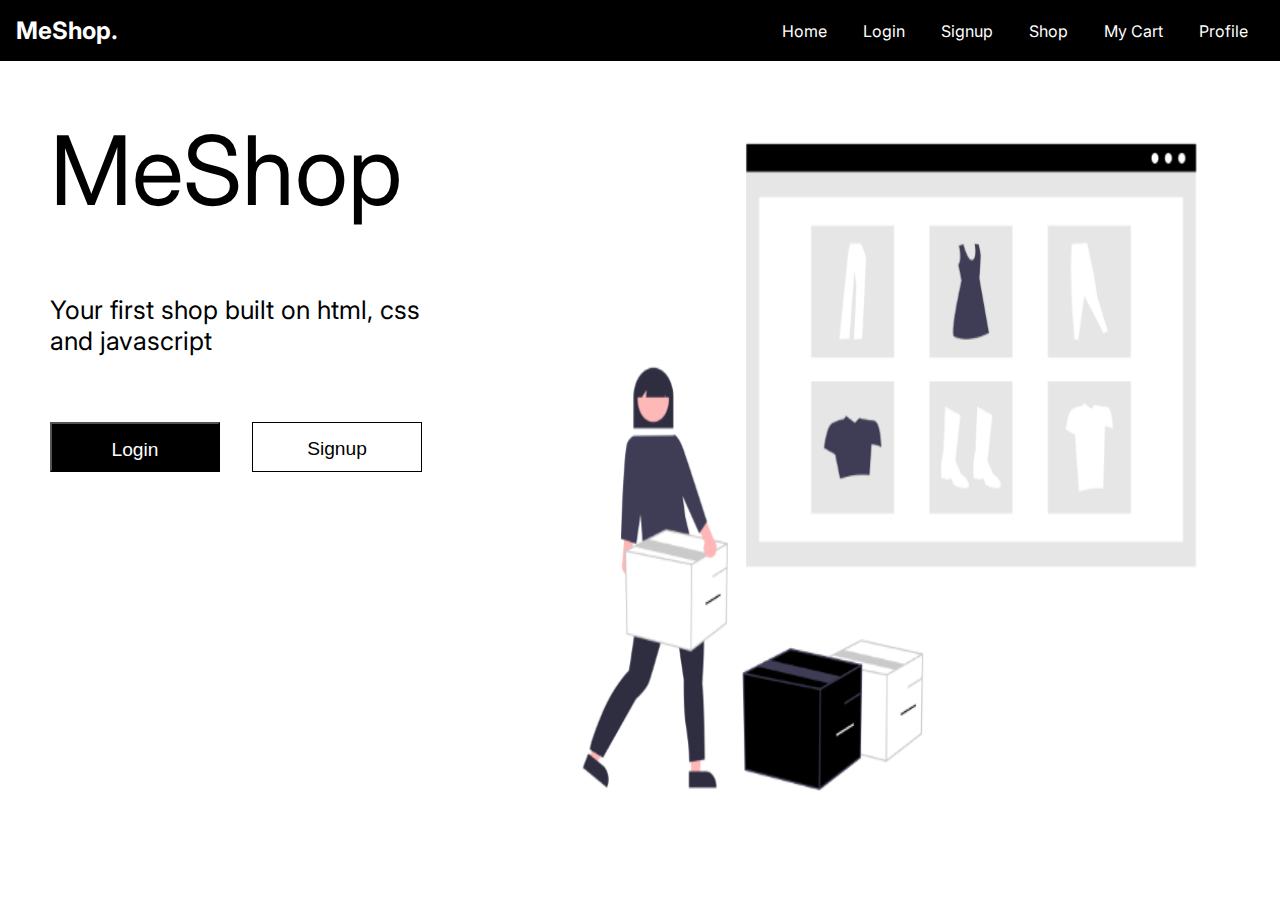
==== index.html @ cb173db7 "Add files via upload" ====
<!DOCTYPE html>
<html>
  <head>
    <meta charset="utf-8" />
    <meta http-equiv="X-UA-Compatible" content="IE=edge" />
    <title>MeShop.</title>
    <meta name="description" content="" />
    <meta name="viewport" content="width=device-width, initial-scale=1" />
    <link rel="stylesheet" href="styles.css" />
  </head>
  <body>
    <div id="homePage">
    <nav>
      <div class="brand">
        <a href="/">MeShop.</a>
      </div>
      <div class="nav-items">
        <a href="https://ayushdubey7799.github.io/meShop/">Home</a>
        <a href="https://ayushdubey7799.github.io/meShop/login/index.html">Login</a>
        <a href="https://ayushdubey7799.github.io/meShop/signUp/index.html">Signup</a>
        <a id = "shop" href="https://ayushdubey7799.github.io/meShop/shop/index.html">Shop</a>
        <a id="cart" href="https://ayushdubey7799.github.io/meShop/cart/index.html">My Cart</a>
        <a id="profile" href="https://ayushdubey7799.github.io/meShop/profile/index.html">Profile</a>
      </div>
    </nav>   

    <main>
      <div id="meShop">
        <h1>MeShop</h1>
        <p>Your first shop built on html, css and javascript</p>
        <button id="login" class="btn">Login</button>
        <button id="signUp" class="btn ">Signup</button>
      </div>
      <img src="landingPagePic.png" alt="" srcset="">
      
    </main>
  </div>
  <script src="script.js"></script>
  <script src="login/script.js"></script>
  </body>
</html>
---- styles.css ----
/* Write styles here */

@import url("https://fonts.googleapis.com/css2?family=Inter:wght@100;200;300;400;500;600;700;800;900&display=swap");

* {
  padding: 0;
  margin: 0;
  box-sizing: border-box;
}

body {
  font-family: "Inter", sans-serif;
  overflow-x: hidden;
}

#homePage{
    height: 100vh;
    width: 100vw;
}

a {
  color: white;
  text-decoration: none;
}

nav {
    display: flex;
    justify-content: space-between;
    align-items: center;
    color: white;
    position: sticky;
    z-index: 100;
    top: 0;
  
    background-color: black;
    border-bottom: 1px solid white;
    padding: 1rem;
    font-size: 1rem;
  }

  nav .brand {
    font-size: 1.5rem;
    font-weight: bold;
  }
  
  nav .nav-items a {
    margin: 0 1rem;
  }
  
  main {
    display: flex;
    flex-wrap: wrap;
    height: 90vh;
    width: 100%;
  }

  #meShop{
    display: flex;
    flex-wrap: wrap;
    height: 60%;
    width: 39%;
    padding: 50px;
  }

  h1{
    font-weight: normal;
    font-size: 6rem;
  }

  p{
    font-size: 1.6rem;
    margin: 40px 0;
  }


  /* #landingImg{
      height: 90vh;
      width: 60%;
  } */

  img{
    height: 100%;
    width: 61%;
    object-fit: fill;
  }

  .btn{
    width: 170px;
    height: 50px;
    padding: 15px 40px;
    font-size: 1.2rem;
  }

  #login{
    background-color: black;
    color: white;
  }

  #signUp{
  background-color: white;
  border: 1.5px solid black;
  margin-left: 2rem;
  }
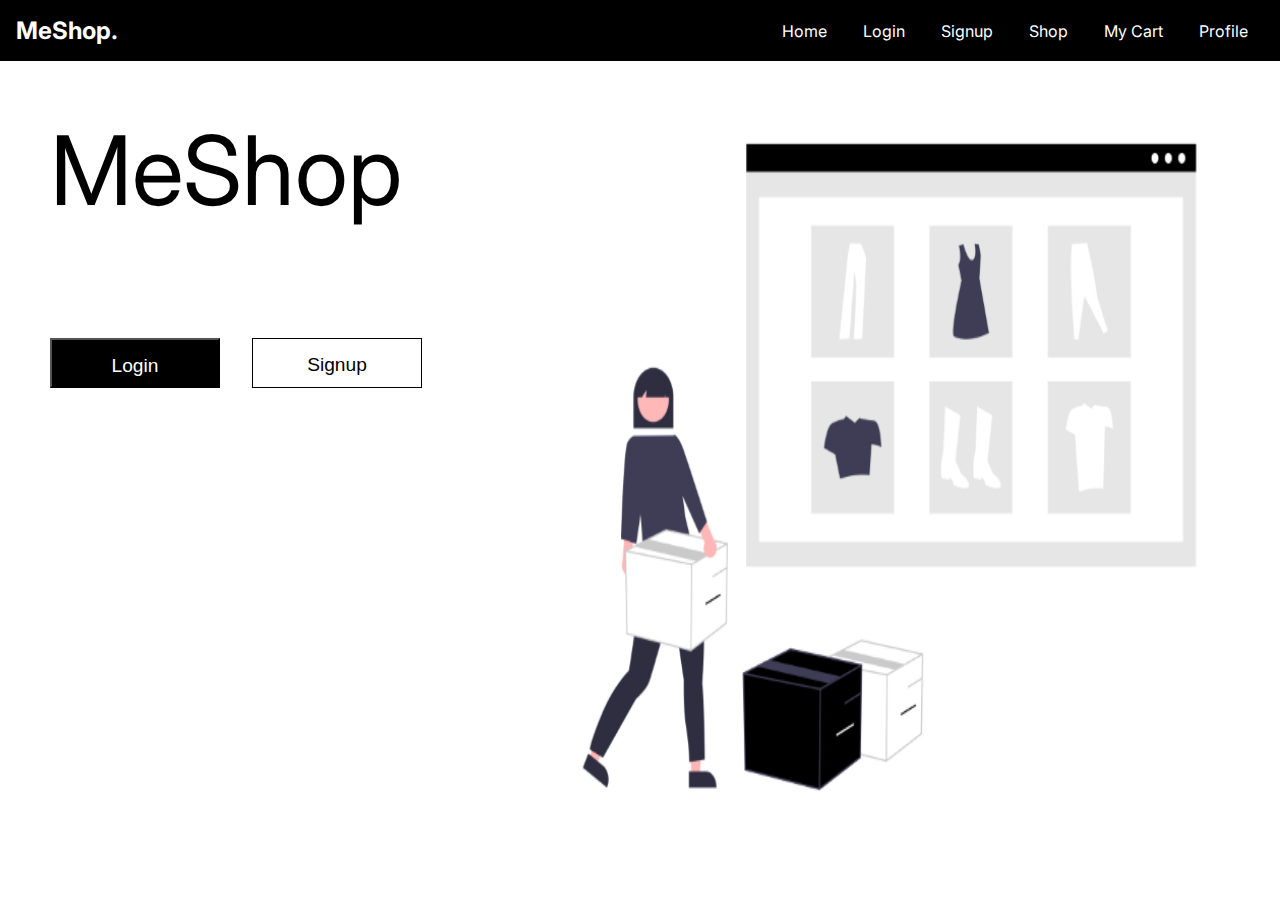
==== commit 7c3d1b31: "Update index.html" ====
--- a/index.html
+++ b/index.html
@@ -27,7 +27,7 @@
     <main>
       <div id="meShop">
         <h1>MeShop</h1>
-        <p>Your first shop built on html, css and javascript</p>
+<!--         <p>Your first shop built on html, css and javascript</p> -->
         <button id="login" class="btn">Login</button>
         <button id="signUp" class="btn ">Signup</button>
       </div>
